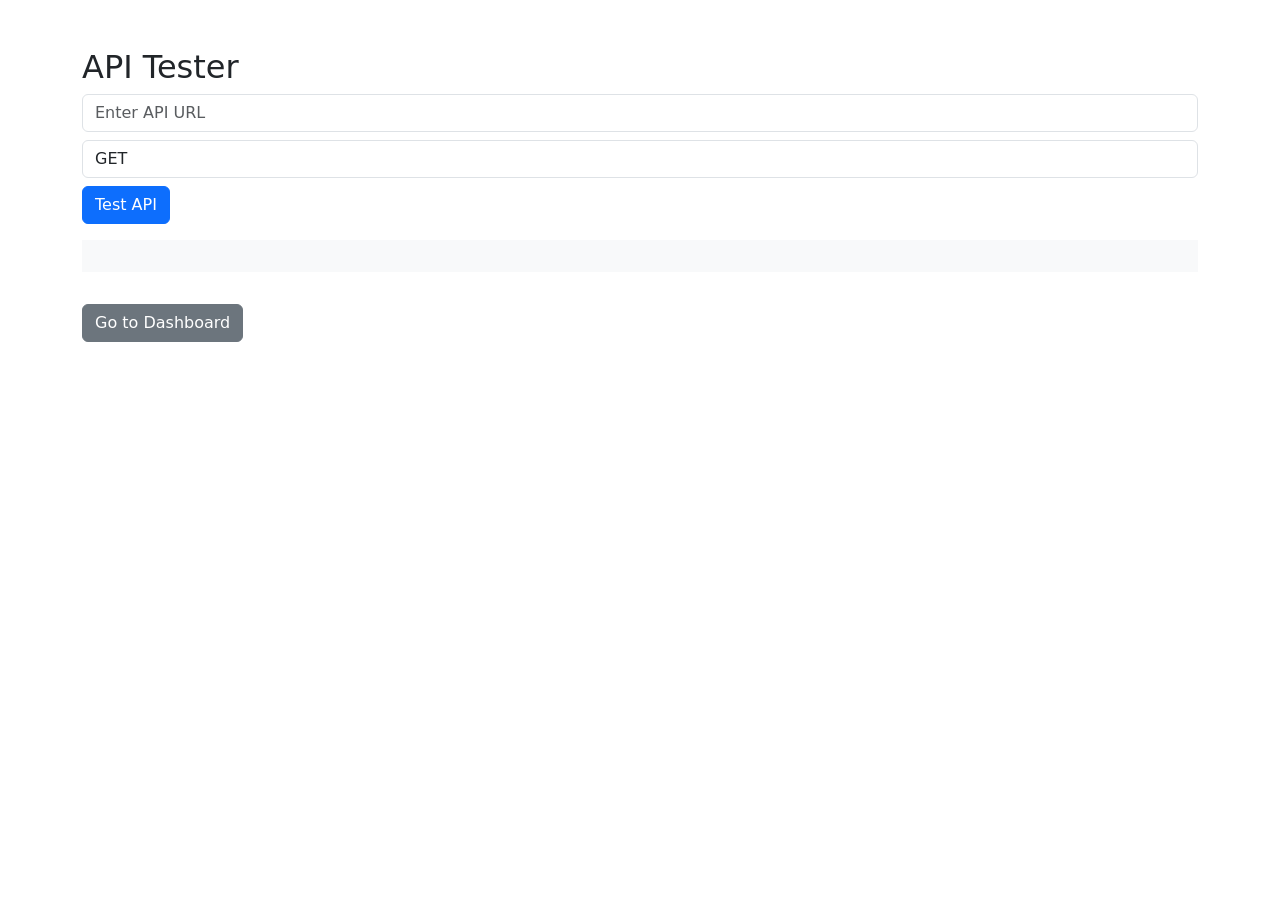
==== index.html @ cc4fe6dd "logic is working" ====
<!DOCTYPE html>
<html>
<head>
  <title>API Tester</title>
  <link rel="stylesheet" href="https://cdn.jsdelivr.net/npm/bootstrap@5.3.0/dist/css/bootstrap.min.css">
</head>

<body>
  <div class="container mt-5">
    <h2>API Tester</h2>

    <input id="url" class="form-control mb-2" placeholder="Enter API URL" />

    <select id="method" class="form-control mb-2">
      <option>GET</option>
      <option>POST</option>
    </select>

    <button onclick="testAPI()" class="btn btn-primary">Test API</button>

    <pre id="result" class="mt-3 bg-light p-3"></pre>

    <a href="dashboard.html" class="btn btn-secondary mt-3">Go to Dashboard</a>
  </div>

  <script src="js/script.js"></script>
  <script src="js/index.js"></script>
</body>
</html>
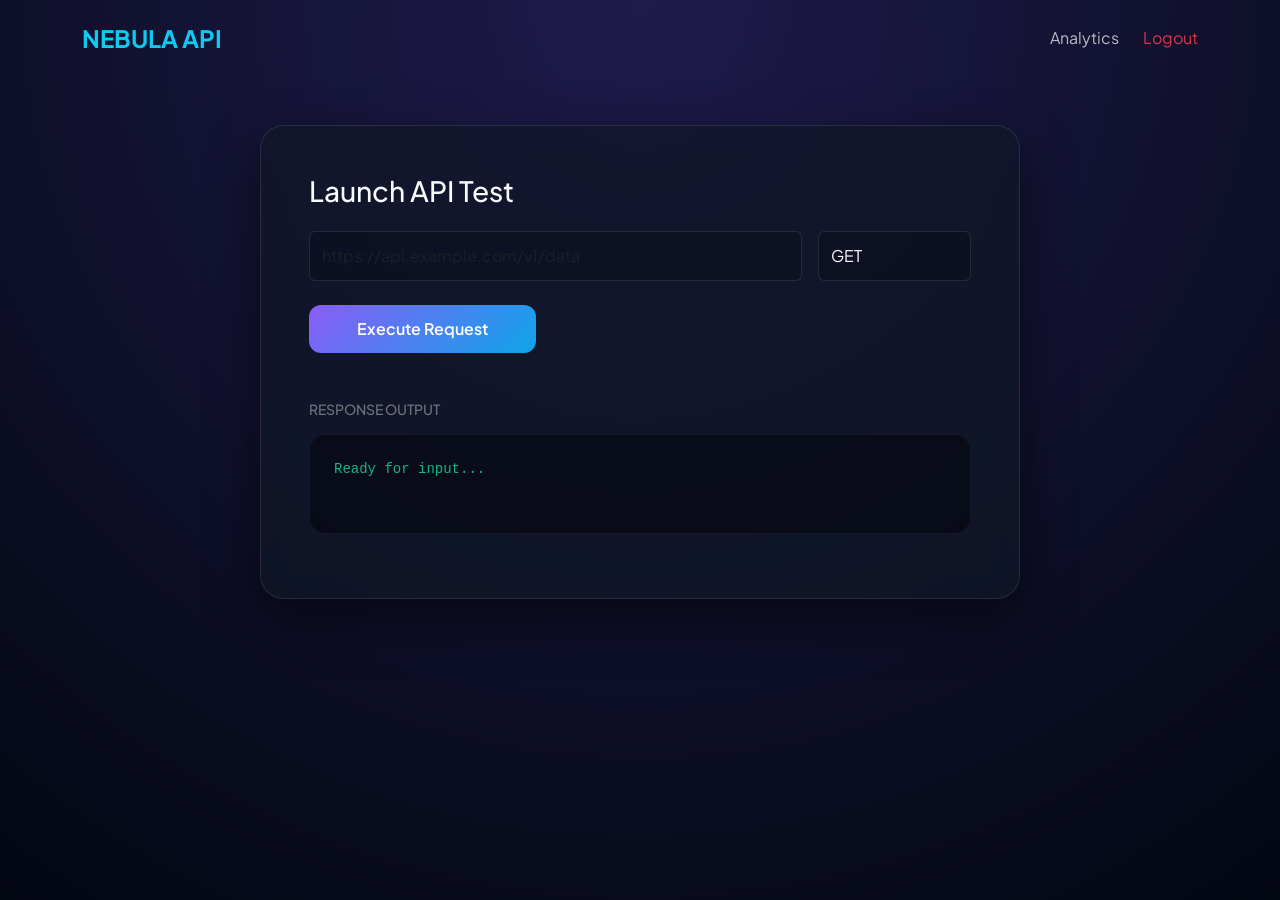
==== commit 65359169: "logic is working" ====
--- a/index.html
+++ b/index.html
@@ -1,29 +1,45 @@
 <!DOCTYPE html>
 <html>
 <head>
-  <title>API Tester</title>
-  <link rel="stylesheet" href="https://cdn.jsdelivr.net/npm/bootstrap@5.3.0/dist/css/bootstrap.min.css">
+    <title>API Mission Control</title>
+    <link rel="stylesheet" href="https://cdn.jsdelivr.net/npm/bootstrap@5.3.0/dist/css/bootstrap.min.css">
+    <link rel="stylesheet" href="css/styles.css">
 </head>
+<body>
+    <nav class="container py-4 d-flex justify-content-between align-items-center">
+        <h4 class="fw-bold text-info m-0">NEBULA API</h4>
+        <div class="d-flex gap-4">
+            <a href="dashboard.html" class="nav-link">Analytics</a>
+            <a href="#" onclick="logout()" class="nav-link text-danger">Logout</a>
+        </div>
+    </nav>
 
-<body>
-  <div class="container mt-5">
-    <h2>API Tester</h2>
+    <div class="container mt-5">
+        <div class="row justify-content-center">
+            <div class="col-md-8 glass p-5">
+                <h3 class="mb-4">Launch API Test</h3>
+                <div class="row g-3">
+                    <div class="col-md-9">
+                        <input id="url" class="form-control" placeholder="https://api.example.com/v1/data">
+                    </div>
+                    <div class="col-md-3">
+                        <select id="method" class="form-control">
+                            <option>GET</option>
+                            <option>POST</option>
+                        </select>
+                    </div>
+                </div>
+                <button onclick="testAPI()" class="btn btn-nebula mt-4 px-5">Execute Request</button>
 
-    <input id="url" class="form-control mb-2" placeholder="Enter API URL" />
+                <div class="mt-5">
+                    <h6 class="text-secondary text-uppercase small mb-3">Response Output</h6>
+                    <pre id="result" class="p-4 rounded-4" style="background: rgba(0,0,0,0.4); border: 1px solid rgba(255,255,255,0.05); min-height: 100px; color: #10b981;">Ready for input...</pre>
+                </div>
+            </div>
+        </div>
+    </div>
 
-    <select id="method" class="form-control mb-2">
-      <option>GET</option>
-      <option>POST</option>
-    </select>
-
-    <button onclick="testAPI()" class="btn btn-primary">Test API</button>
-
-    <pre id="result" class="mt-3 bg-light p-3"></pre>
-
-    <a href="dashboard.html" class="btn btn-secondary mt-3">Go to Dashboard</a>
-  </div>
-
-  <script src="js/script.js"></script>
-  <script src="js/index.js"></script>
+    <script src="js/script.js"></script>
+    <script src="js/index.js"></script>
 </body>
 </html>
--- a/css/styles.css
+++ b/css/styles.css
@@ -0,0 +1,104 @@
+@import url('https://fonts.googleapis.com/css2?family=Plus+Jakarta+Sans:wght@300;400;600;800&display=swap');
+
+:root {
+    --bg: #030712;
+    --card: rgba(17, 24, 39, 0.7);
+    --neon-purple: #8b5cf6;
+    --neon-blue: #0ea5e9;
+    --neon-pink: #f472b6;
+    --text: #f8fafc;
+}
+
+body {
+    background: radial-gradient(circle at 50% 0%, #1e1b4b 0%, #030712 100%);
+    color: var(--text);
+    font-family: 'Plus Jakarta Sans', sans-serif;
+    min-height: 100vh;
+    overflow-x: hidden;
+}
+
+.glass {
+    background: var(--card);
+    backdrop-filter: blur(12px);
+    border: 1px solid rgba(255, 255, 255, 0.1);
+    border-radius: 24px;
+    box-shadow: 0 20px 50px rgba(0,0,0,0.5);
+}
+
+.btn-nebula {
+    background: linear-gradient(135deg, var(--neon-purple), var(--neon-blue));
+    border: none; color: white; font-weight: 600;
+    padding: 12px 24px; border-radius: 12px;
+    transition: all 0.3s ease;
+}
+
+.btn-nebula:hover {
+    box-shadow: 0 0 20px rgba(139, 92, 246, 0.4);
+    transform: translateY(-2px);
+}
+
+.nav-link { color: rgba(255,255,255,0.7); transition: 0.3s; }
+.nav-link:hover { color: var(--neon-blue); }
+
+/* Table UI */
+.custom-table { width: 100%; border-collapse: separate; border-spacing: 0 10px; }
+.custom-table tr { background: rgba(255,255,255,0.03); border-radius: 12px; transition: 0.3s; }
+.custom-table tr:hover { background: rgba(255,255,255,0.08); }
+.custom-table td, .custom-table th { padding: 15px; border: none; }
+.custom-table th { text-transform: uppercase; font-size: 11px; letter-spacing: 1px; color: var(--neon-blue); }
+
+.status-badge {
+    padding: 5px 12px; border-radius: 20px; font-size: 12px; font-weight: bold;
+}
+.status-200 { background: rgba(16, 185, 129, 0.2); color: #10b981; border: 1px solid #10b981; }
+.status-err { background: rgba(239, 68, 68, 0.2); color: #ef4444; border: 1px solid #ef4444; }
+
+input, select {
+    background: rgba(0,0,0,0.2) !important;
+    border: 1px solid rgba(255,255,255,0.1) !important;
+    color: white !important;
+    padding: 12px !important;
+}
+
+/* Status Indicator Styling */
+.status-pill-container {
+    display: inline-flex;
+    align-items: center;
+    padding: 8px 16px;
+    border-radius: 50px;
+    background: rgba(255, 255, 255, 0.03);
+    border: 1px solid rgba(255, 255, 255, 0.1);
+    backdrop-filter: blur(5px);
+    font-size: 0.85rem;
+    font-weight: 600;
+    letter-spacing: 1px;
+    text-transform: uppercase;
+}
+
+.status-dot {
+    width: 8px;
+    height: 8px;
+    border-radius: 50%;
+    margin-right: 10px;
+    display: inline-block;
+}
+
+/* Pulsing animation for errors */
+@keyframes pulse-red {
+    0% { box-shadow: 0 0 0 0 rgba(244, 114, 182, 0.7); }
+    70% { box-shadow: 0 0 0 10px rgba(244, 114, 182, 0); }
+    100% { box-shadow: 0 0 0 0 rgba(244, 114, 182, 0); }
+}
+
+.dot-stable {
+    background-color: #22d3ee;
+    box-shadow: 0 0 10px #22d3ee;
+}
+
+.dot-unstable {
+    background-color: #f472b6;
+    animation: pulse-red 2s infinite;
+}
+
+.text-stable { color: #22d3ee; }
+.text-unstable { color: #f472b6; }
